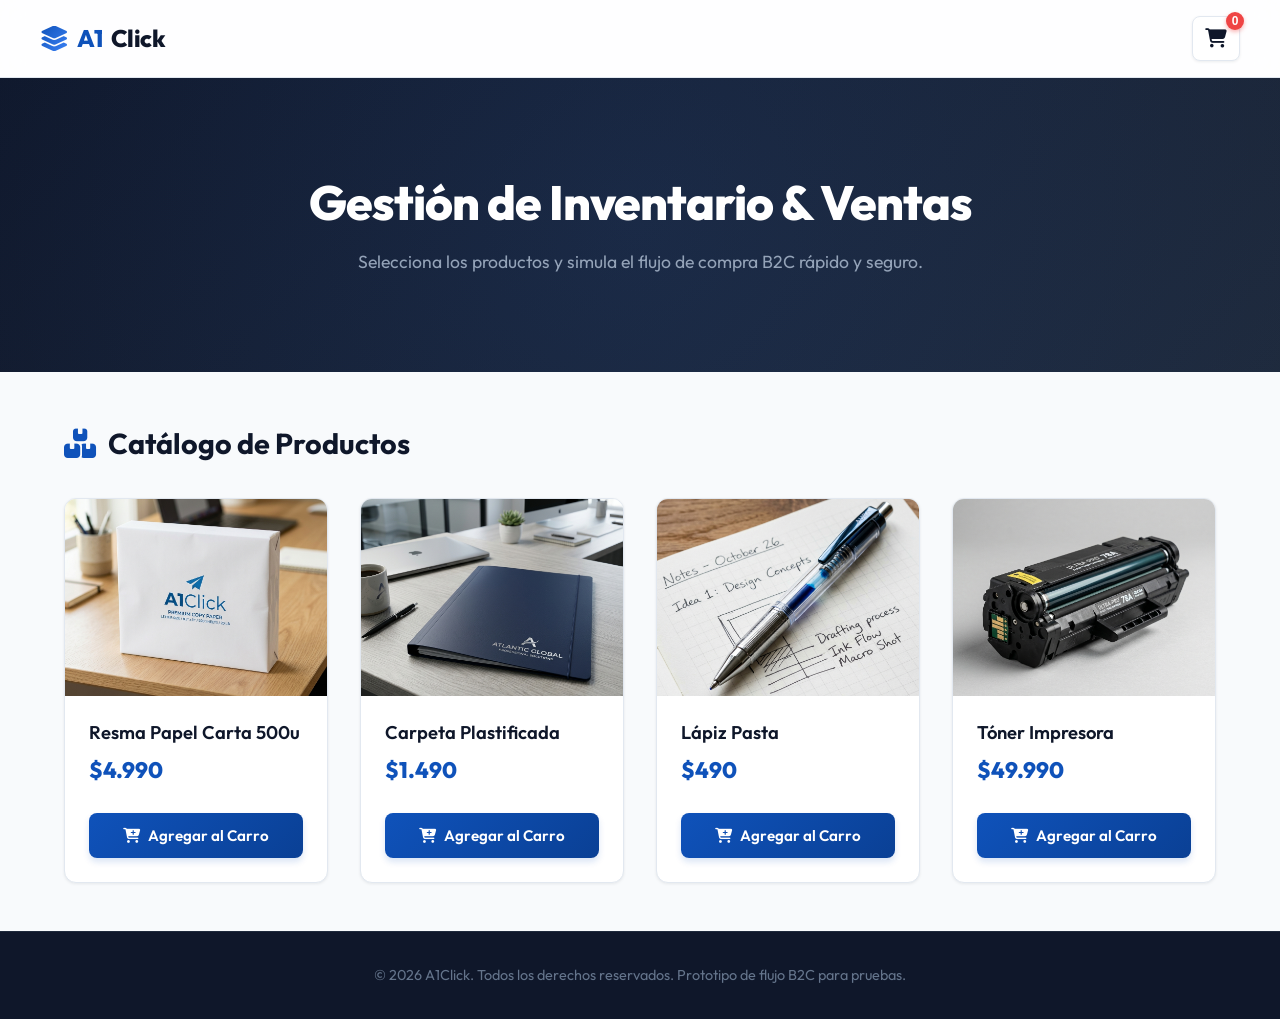
==== index.html @ ef184ac9 "First commit of payment gateway prototype" ====
<!DOCTYPE html>
<html lang="es">
<head>
    <meta charset="UTF-8">
    <meta name="viewport" content="width=device-width, initial-scale=1.0">
    <title>A1Click - Catálogo e Inventario</title>
    <!-- Google Fonts -->
    <link rel="preconnect" href="https://fonts.googleapis.com">
    <link rel="preconnect" href="https://fonts.gstatic.com" crossorigin>
    <link href="https://fonts.googleapis.com/css2?family=Outfit:wght@300;400;500;600;700;800&display=swap" rel="stylesheet">
    <!-- FontAwesome para Iconos -->
    <link rel="stylesheet" href="https://cdnjs.cloudflare.com/ajax/libs/font-awesome/6.4.0/css/all.min.css">
    <!-- Estilos del Proyecto -->
    <link rel="stylesheet" href="css/style.css">
</head>
<body>

    <!-- Barra de Navegación -->
    <header class="navbar">
        <div class="navbar-container">
            <a href="index.html" class="logo">
                <i class="fa-solid fa-layer-group"></i> A1<span>Click</span>
            </a>
            <div class="navbar-actions">
                <button id="cart-toggle-btn" class="cart-btn" aria-label="Abrir Carrito">
                    <i class="fa-solid fa-cart-shopping"></i>
                    <span id="cart-badge" class="badge">0</span>
                </button>
            </div>
        </div>
    </header>

    <!-- Banner Principal -->
    <section class="hero">
        <div class="hero-content">
            <h1>Gestión de Inventario & Ventas</h1>
            <p>Selecciona los productos y simula el flujo de compra B2C rápido y seguro.</p>
        </div>
    </section>

    <!-- Sección del Catálogo -->
    <main class="container">
        <h2 class="section-title"><i class="fa-solid fa-boxes-stacked"></i> Catálogo de Productos</h2>
        <div id="catalog-grid" class="product-grid">
            <!-- Productos generados dinámicamente por JavaScript -->
        </div>
    </main>

    <!-- Carrito de Compras Lateral (Drawer) -->
    <div id="cart-drawer" class="cart-drawer">
        <div class="cart-drawer-header">
            <h3><i class="fa-solid fa-cart-shopping"></i> Tu Carrito</h3>
            <button id="cart-close-btn" class="close-btn" aria-label="Cerrar Carrito">
                <i class="fa-solid fa-xmark"></i>
            </button>
        </div>
        
        <div id="cart-items-container" class="cart-items">
            <!-- Items del carrito generados dinámicamente -->
            <div class="empty-cart-msg">
                <i class="fa-solid fa-cart-flatbed"></i>
                <p>Tu carrito está vacío.</p>
                <p class="subtext">¡Agrega algunos productos del catálogo!</p>
            </div>
        </div>

        <div class="cart-drawer-footer">
            <div class="summary-line">
                <span>Subtotal:</span>
                <span id="cart-subtotal">$0</span>
            </div>
            <div class="summary-line">
                <span>IVA (19%):</span>
                <span id="cart-iva">$0</span>
            </div>
            <div class="summary-line total">
                <span>Total:</span>
                <span id="cart-total">$0</span>
            </div>
            <button id="checkout-btn" class="btn btn-primary checkout-btn" disabled>
                Ir a Pagar (Webpay) <i class="fa-solid fa-arrow-right"></i>
            </button>
        </div>
    </div>

    <!-- Fondo Oscuro para cuando el carrito está abierto -->
    <div id="cart-overlay" class="cart-overlay"></div>

    <!-- Pie de Página -->
    <footer class="footer">
        <p>&copy; 2026 A1Click. Todos los derechos reservados. Prototipo de flujo B2C para pruebas.</p>
    </footer>

    <!-- Lógica JavaScript -->
    <script src="js/app.js"></script>
</body>
</html>
---- css/style.css ----
/* Variables de Diseño y Paleta de Colores (Diseño Premium Azul/Gris) */
:root {
    --primary-color: #0f52ba;       /* Azul Zafiro */
    --primary-hover: #0a4095;
    --accent-color: #3b82f6;        /* Azul Vibrante */
    --bg-color: #f8fafc;            /* Gris pizarra muy claro */
    --card-bg: #ffffff;             /* Blanco */
    --text-color: #0f172a;          /* Slate 900 */
    --text-light: #475569;          /* Slate 600 */
    --border-color: #e2e8f0;        /* Slate 200 */
    --shadow-sm: 0 1px 3px rgba(15, 23, 42, 0.08);
    --shadow-md: 0 4px 6px -1px rgba(15, 23, 42, 0.1), 0 2px 4px -2px rgba(15, 23, 42, 0.1);
    --shadow-lg: 0 10px 15px -3px rgba(15, 23, 42, 0.1), 0 4px 6px -4px rgba(15, 23, 42, 0.1);
    --font-family: 'Outfit', sans-serif;
    --transition-smooth: all 0.3s cubic-bezier(0.4, 0, 0.2, 1);
    --radius-sm: 8px;
    --radius-md: 12px;
    --radius-lg: 16px;
}

/* Reset y Estilos Base */
* {
    box-sizing: border-box;
    margin: 0;
    padding: 0;
}

body {
    font-family: var(--font-family);
    background-color: var(--bg-color);
    color: var(--text-color);
    line-height: 1.6;
    overflow-x: hidden;
}

/* Barra de Navegación */
.navbar {
    background-color: rgba(255, 255, 255, 0.8);
    backdrop-filter: blur(12px);
    border-bottom: 1px solid var(--border-color);
    position: sticky;
    top: 0;
    z-index: 100;
    padding: 1rem 1.5rem;
}

.navbar-container {
    max-width: 1200px;
    margin: 0 auto;
    display: flex;
    justify-content: space-between;
    align-items: center;
}

.logo {
    font-size: 1.5rem;
    font-weight: 800;
    color: var(--primary-color);
    text-decoration: none;
    display: flex;
    align-items: center;
    gap: 0.5rem;
    letter-spacing: -0.5px;
}

.logo span {
    color: var(--text-color);
}

.logo i {
    font-size: 1.6rem;
    background: linear-gradient(135deg, var(--primary-color), var(--accent-color));
    -webkit-background-clip: text;
    -webkit-text-fill-color: transparent;
}

.cart-btn {
    background: white;
    border: 1px solid var(--border-color);
    color: var(--text-color);
    font-size: 1.2rem;
    padding: 0.75rem;
    border-radius: var(--radius-sm);
    cursor: pointer;
    position: relative;
    display: flex;
    align-items: center;
    justify-content: center;
    transition: var(--transition-smooth);
    box-shadow: var(--shadow-sm);
}

.cart-btn:hover {
    border-color: var(--primary-color);
    color: var(--primary-color);
    transform: translateY(-2px);
    box-shadow: var(--shadow-md);
}

.badge {
    position: absolute;
    top: -5px;
    right: -5px;
    background-color: #ef4444; /* Rojo vibrante */
    color: white;
    font-size: 0.75rem;
    font-weight: bold;
    min-width: 18px;
    height: 18px;
    border-radius: 50%;
    display: flex;
    align-items: center;
    justify-content: center;
    padding: 0 4px;
    box-shadow: 0 2px 4px rgba(239, 68, 68, 0.4);
    animation: popBadge 0.3s ease-out;
}

@keyframes popBadge {
    0% { transform: scale(0); }
    80% { transform: scale(1.2); }
    100% { transform: scale(1); }
}

/* Banner de Héroe */
.hero {
    background: linear-gradient(135deg, #0f172a 0%, #1e293b 100%);
    color: white;
    padding: 4rem 1.5rem;
    text-align: center;
    position: relative;
    overflow: hidden;
}

.hero::before {
    content: '';
    position: absolute;
    top: -50%;
    left: -50%;
    width: 200%;
    height: 200%;
    background: radial-gradient(circle, rgba(59, 130, 246, 0.1) 0%, transparent 60%);
    pointer-events: none;
}

.hero-content {
    max-width: 800px;
    margin: 0 auto;
    position: relative;
    z-index: 1;
}

.hero h1 {
    font-size: 2.5rem;
    font-weight: 800;
    margin-bottom: 1rem;
    letter-spacing: -1px;
    line-height: 1.2;
}

.hero p {
    font-size: 1.1rem;
    color: #94a3b8;
    max-width: 600px;
    margin: 0 auto;
}

/* Contenedor y Secciones */
.container {
    max-width: 1200px;
    margin: 3rem auto;
    padding: 0 1.5rem;
}

.section-title {
    font-size: 1.8rem;
    font-weight: 700;
    margin-bottom: 2rem;
    display: flex;
    align-items: center;
    gap: 0.75rem;
    color: var(--text-color);
}

.section-title i {
    color: var(--primary-color);
}

/* Cuadrícula del Catálogo */
.product-grid {
    display: grid;
    grid-template-columns: 1fr;
    gap: 2rem;
}

/* Tarjeta del Producto */
.product-card {
    background-color: var(--card-bg);
    border: 1px solid var(--border-color);
    border-radius: var(--radius-md);
    overflow: hidden;
    display: flex;
    flex-direction: column;
    box-shadow: var(--shadow-sm);
    transition: var(--transition-smooth);
}

.product-card:hover {
    transform: translateY(-8px);
    box-shadow: var(--shadow-lg);
    border-color: rgba(59, 130, 246, 0.2);
}

.product-image-container {
    position: relative;
    width: 100%;
    padding-top: 75%; /* Aspect Ratio 4:3 */
    overflow: hidden;
    background-color: #f1f5f9;
}

.product-image {
    position: absolute;
    top: 0;
    left: 0;
    width: 100%;
    height: 100%;
    object-fit: cover;
    transition: transform 0.5s ease;
}

.product-card:hover .product-image {
    transform: scale(1.08);
}

.product-info {
    padding: 1.5rem;
    display: flex;
    flex-direction: column;
    flex-grow: 1;
}

.product-name {
    font-size: 1.15rem;
    font-weight: 600;
    margin-bottom: 0.5rem;
    color: var(--text-color);
    line-height: 1.4;
}

.product-price {
    font-size: 1.4rem;
    font-weight: 800;
    color: var(--primary-color);
    margin-bottom: 1.5rem;
}

.btn {
    display: inline-flex;
    align-items: center;
    justify-content: center;
    gap: 0.5rem;
    padding: 0.8rem 1.5rem;
    font-family: var(--font-family);
    font-size: 0.95rem;
    font-weight: 600;
    border-radius: var(--radius-sm);
    border: none;
    cursor: pointer;
    transition: var(--transition-smooth);
    text-decoration: none;
    width: 100%;
}

.btn-primary {
    background: linear-gradient(135deg, var(--primary-color) 0%, var(--primary-hover) 100%);
    color: white;
    box-shadow: 0 4px 6px rgba(15, 82, 186, 0.15);
}

.btn-primary:hover:not(:disabled) {
    transform: translateY(-2px);
    box-shadow: 0 6px 12px rgba(15, 82, 186, 0.3);
}

.btn-primary:active:not(:disabled) {
    transform: translateY(0);
}

.btn-primary:disabled {
    background: #cbd5e1;
    color: #94a3b8;
    cursor: not-allowed;
    box-shadow: none;
}

/* Carrito de Compras Lateral (Drawer) */
.cart-drawer {
    position: fixed;
    top: 0;
    right: -100%; /* Oculto por defecto */
    width: 100%;
    max-width: 420px;
    height: 100%;
    background-color: var(--card-bg);
    box-shadow: -5px 0 25px rgba(0, 0, 0, 0.15);
    z-index: 200;
    display: flex;
    flex-direction: column;
    transition: right 0.4s cubic-bezier(0.16, 1, 0.3, 1);
}

.cart-drawer.active {
    right: 0;
}

.cart-drawer-header {
    padding: 1.5rem;
    border-bottom: 1px solid var(--border-color);
    display: flex;
    justify-content: space-between;
    align-items: center;
}

.cart-drawer-header h3 {
    font-size: 1.25rem;
    font-weight: 700;
    display: flex;
    align-items: center;
    gap: 0.5rem;
}

.close-btn {
    background: none;
    border: none;
    font-size: 1.5rem;
    color: var(--text-light);
    cursor: pointer;
    transition: var(--transition-smooth);
    width: 32px;
    height: 32px;
    border-radius: 50%;
    display: flex;
    align-items: center;
    justify-content: center;
}

.close-btn:hover {
    background-color: var(--bg-color);
    color: var(--text-color);
}

.cart-items {
    flex-grow: 1;
    overflow-y: auto;
    padding: 1.5rem;
    display: flex;
    flex-direction: column;
    gap: 1.25rem;
}

/* Vacío */
.empty-cart-msg {
    text-align: center;
    margin: auto 0;
    color: var(--text-light);
    padding: 2rem;
}

.empty-cart-msg i {
    font-size: 3rem;
    color: var(--border-color);
    margin-bottom: 1rem;
}

.empty-cart-msg p {
    font-weight: 600;
    font-size: 1.1rem;
}

.empty-cart-msg .subtext {
    font-weight: 400;
    font-size: 0.9rem;
    color: #94a3b8;
    margin-top: 0.25rem;
}

/* Item del Carrito */
.cart-item {
    display: flex;
    gap: 1rem;
    align-items: center;
    padding-bottom: 1.25rem;
    border-bottom: 1px solid var(--border-color);
}

.cart-item-img {
    width: 64px;
    height: 64px;
    object-fit: cover;
    border-radius: var(--radius-sm);
    border: 1px solid var(--border-color);
}

.cart-item-details {
    flex-grow: 1;
}

.cart-item-name {
    font-weight: 600;
    font-size: 0.95rem;
    margin-bottom: 0.25rem;
}

.cart-item-price {
    color: var(--primary-color);
    font-weight: 700;
    font-size: 1rem;
}

.cart-item-actions {
    display: flex;
    align-items: center;
    gap: 0.75rem;
    margin-top: 0.5rem;
}

.qty-control {
    display: flex;
    align-items: center;
    border: 1px solid var(--border-color);
    border-radius: 6px;
    overflow: hidden;
}

.qty-btn {
    background: none;
    border: none;
    width: 24px;
    height: 24px;
    cursor: pointer;
    display: flex;
    align-items: center;
    justify-content: center;
    font-size: 0.8rem;
    color: var(--text-light);
    transition: var(--transition-smooth);
}

.qty-btn:hover {
    background-color: var(--bg-color);
    color: var(--text-color);
}

.qty-val {
    width: 30px;
    text-align: center;
    font-size: 0.85rem;
    font-weight: 600;
}

.delete-item-btn {
    background: none;
    border: none;
    color: #ef4444;
    cursor: pointer;
    font-size: 0.9rem;
    padding: 0.25rem;
    transition: var(--transition-smooth);
}

.delete-item-btn:hover {
    color: #b91c1c;
}

/* Footer del Carrito */
.cart-drawer-footer {
    padding: 1.5rem;
    border-top: 1px solid var(--border-color);
    background-color: var(--bg-color);
    display: flex;
    flex-direction: column;
    gap: 0.75rem;
}

.summary-line {
    display: flex;
    justify-content: space-between;
    font-size: 0.95rem;
    color: var(--text-light);
}

.summary-line.total {
    font-size: 1.25rem;
    font-weight: 800;
    color: var(--text-color);
    border-top: 1px solid var(--border-color);
    padding-top: 0.75rem;
    margin-top: 0.25rem;
}

.summary-line.total #cart-total {
    color: var(--primary-color);
}

.checkout-btn {
    margin-top: 0.5rem;
}

/* Overlay */
.cart-overlay {
    position: fixed;
    top: 0;
    left: 0;
    width: 100%;
    height: 100%;
    background-color: rgba(15, 23, 42, 0.4);
    backdrop-filter: blur(4px);
    z-index: 150;
    opacity: 0;
    visibility: hidden;
    transition: var(--transition-smooth);
}

.cart-overlay.active {
    opacity: 1;
    visibility: visible;
}

/* Footer Global */
.footer {
    background-color: #0f172a;
    color: #64748b;
    text-align: center;
    padding: 2rem 1.5rem;
    border-top: 1px solid #1e293b;
    font-size: 0.9rem;
}

/* Adaptabilidad (Responsive - Desktop first for query transitions) */
@media (min-width: 640px) {
    .product-grid {
        grid-template-columns: repeat(2, 1fr);
    }
    
    .hero h1 {
        font-size: 3rem;
    }
}

@media (min-width: 1024px) {
    .product-grid {
        grid-template-columns: repeat(4, 1fr);
    }
    
    .hero {
        padding: 6rem 1.5rem;
    }
}
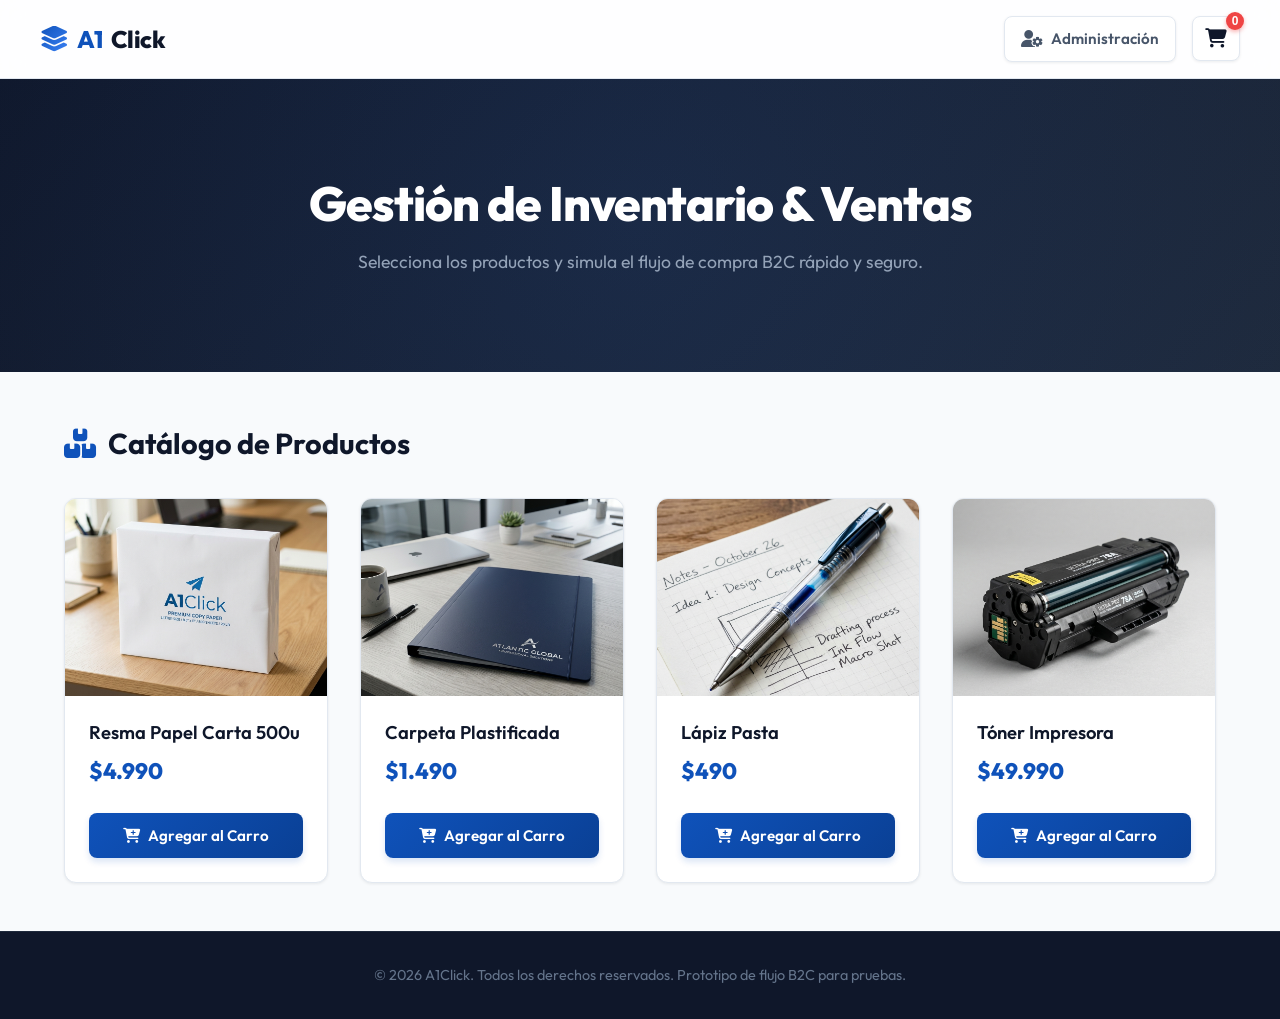
==== commit 153b0558: "actualizacion formulario ingreso productos" ====
--- a/index.html
+++ b/index.html
@@ -22,6 +22,9 @@
                 <i class="fa-solid fa-layer-group"></i> A1<span>Click</span>
             </a>
             <div class="navbar-actions">
+                <a href="admin_productos.html" class="admin-nav-btn" title="Administración de Productos">
+                    <i class="fa-solid fa-user-gear"></i> <span>Administración</span>
+                </a>
                 <button id="cart-toggle-btn" class="cart-btn" aria-label="Abrir Carrito">
                     <i class="fa-solid fa-cart-shopping"></i>
                     <span id="cart-badge" class="badge">0</span>
--- a/css/style.css
+++ b/css/style.css
@@ -97,6 +97,45 @@
     box-shadow: var(--shadow-md);
 }
 
+.navbar-actions {
+    display: flex;
+    align-items: center;
+    gap: 1rem;
+}
+
+.admin-nav-btn {
+    background: white;
+    border: 1px solid var(--border-color);
+    color: var(--text-light);
+    font-size: 0.95rem;
+    font-weight: 600;
+    padding: 0.6rem 1rem;
+    border-radius: var(--radius-sm);
+    text-decoration: none;
+    display: flex;
+    align-items: center;
+    gap: 0.5rem;
+    transition: var(--transition-smooth);
+    box-shadow: var(--shadow-sm);
+}
+
+.admin-nav-btn i {
+    font-size: 1.1rem;
+    color: var(--text-light);
+    transition: var(--transition-smooth);
+}
+
+.admin-nav-btn:hover {
+    border-color: var(--primary-color);
+    color: var(--primary-color);
+    transform: translateY(-2px);
+    box-shadow: var(--shadow-md);
+}
+
+.admin-nav-btn:hover i {
+    color: var(--primary-color);
+}
+
 .badge {
     position: absolute;
     top: -5px;
